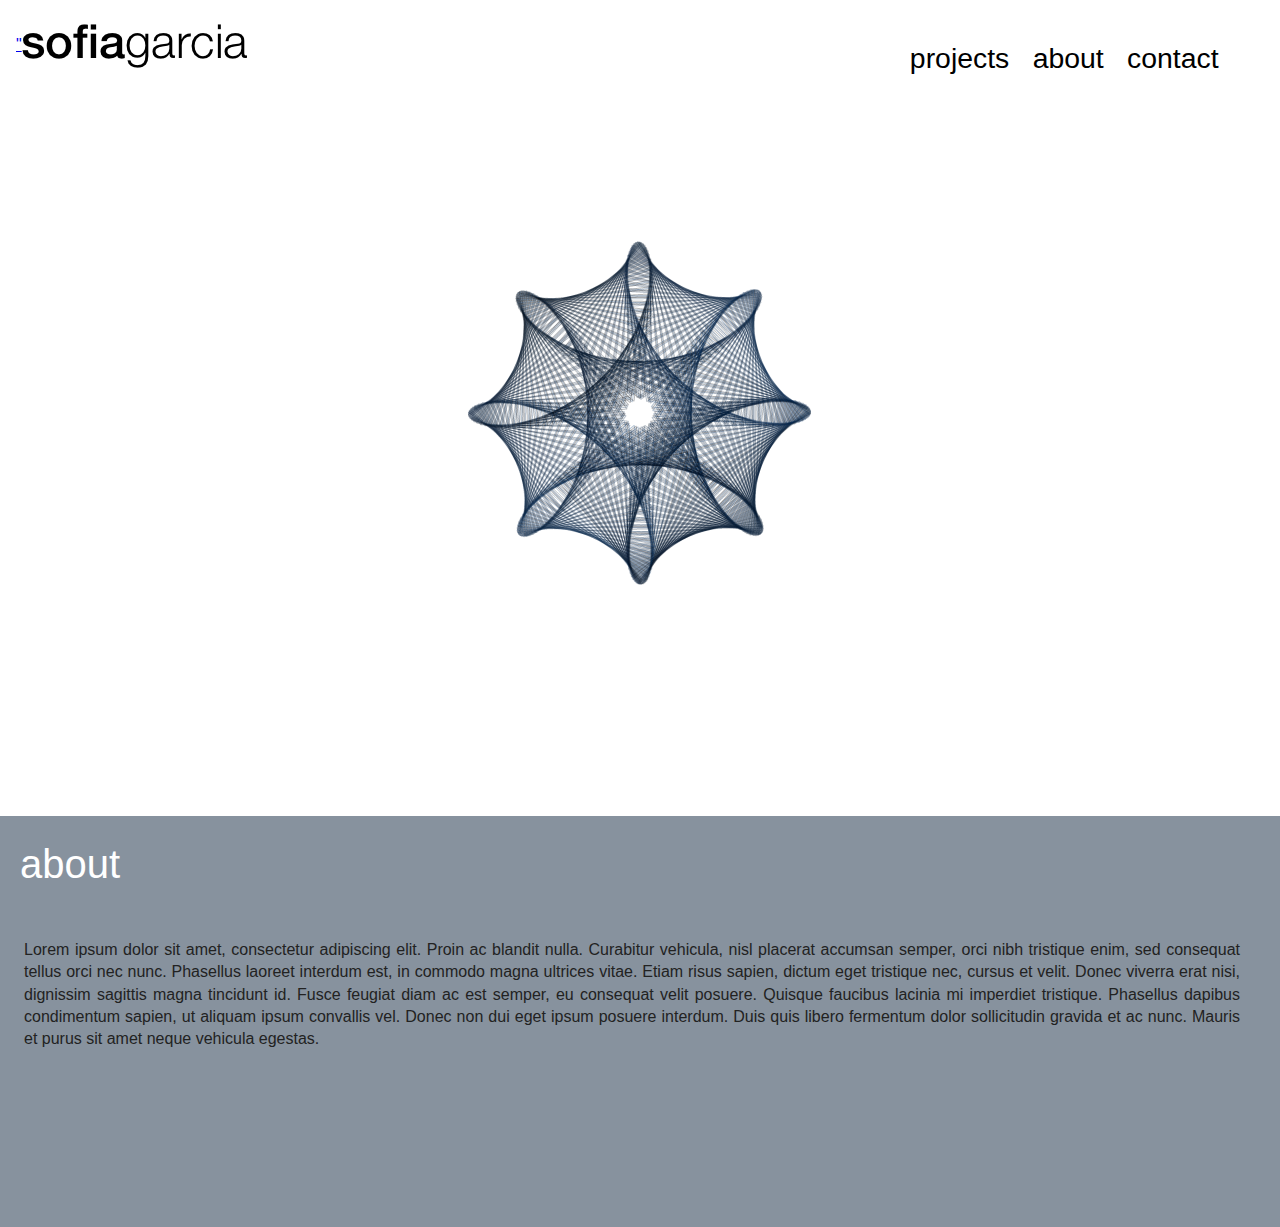
==== about.html @ 65c5f6a7 "website restructure; no longer single page site. home page is image- not interactive yet. other page" ====
<!doctype html>
<html class="no-js" lang="">
    <head>
        <meta charset="utf-8">
        <meta http-equiv="x-ua-compatible" content="ie=edge">
        <title></title>
        <meta name="description" content="">
        <meta name="viewport" content="width=device-width, initial-scale=1">

        <link rel="apple-touch-icon" href="apple-touch-icon.png">
        <!-- Place favicon.ico in the root directory -->

        <link rel="stylesheet" href="css/normalize.css">
        <link rel="stylesheet" href="css/main.css">
        <script src="js/vendor/modernizr-2.8.3.min.js"></script>
        <!-- Latest compiled and minified CSS -->
<link rel="stylesheet" href="https://maxcdn.bootstrapcdn.com/bootstrap/3.3.6/css/bootstrap.min.css" integrity="sha384-1q8mTJOASx8j1Au+a5WDVnPi2lkFfwwEAa8hDDdjZlpLegxhjVME1fgjWPGmkzs7" crossorigin="anonymous">
    </head>
    <body>
        <!--[if lt IE 8]>
            <p class="browserupgrade">You are using an <strong>outdated</strong> browser. Please <a href="http://browsehappy.com/">upgrade your browser</a> to improve your experience.</p>
        <![endif]-->

        <!-- HEADER -->
        <header class="header" id="header">

          <!-- Top Bar Navigation/Logo -->
          <div class="top-bar-nav" id="top-bar-nav">
            <div class="logo" id="logo">
              <a href="index.html">"<img src="img/sofiagarciamin.png" alt="sofiaGARCIA"></a>
            </div>
            <nav>
              <a href="projects.html">projects</a>
              <a href="about.html">about</a>
              <a href="contact.html">contact</a>
            </nav>
          </div>

        </header>


        <!-- ABOUT  -->
       <div class="about" id="about">
         <h1>about</h1>
         <div class="wrapper about" id="about-paragraph">
           <p> Lorem ipsum dolor sit amet, consectetur adipiscing elit. Proin ac blandit nulla. Curabitur vehicula, nisl placerat accumsan semper, orci nibh tristique enim, sed consequat tellus orci nec nunc. Phasellus laoreet interdum est, in commodo magna ultrices vitae. Etiam risus sapien, dictum eget tristique nec, cursus et velit. Donec viverra erat nisi, dignissim sagittis magna tincidunt id. Fusce feugiat diam ac est semper, eu consequat velit posuere. Quisque faucibus lacinia mi imperdiet tristique. Phasellus dapibus condimentum sapien, ut aliquam ipsum convallis vel. Donec non dui eget ipsum posuere interdum. Duis quis libero fermentum dolor sollicitudin gravida et ac nunc. Mauris et purus sit amet neque vehicula egestas.
           </p>
         </div>

       </div>

        <script src="https://code.jquery.com/jquery-1.12.0.min.js"></script>
        <script>window.jQuery || document.write('<script src="js/vendor/jquery-1.12.0.min.js"><\/script>')</script>
        <script src="js/plugins.js"></script>
        <script src="js/main.js"></script>

        <!-- Google Analytics: change UA-XXXXX-X to be your site's ID. -->
        <script>
            (function(b,o,i,l,e,r){b.GoogleAnalyticsObject=l;b[l]||(b[l]=
            function(){(b[l].q=b[l].q||[]).push(arguments)});b[l].l=+new Date;
            e=o.createElement(i);r=o.getElementsByTagName(i)[0];
            e.src='https://www.google-analytics.com/analytics.js';
            r.parentNode.insertBefore(e,r)}(window,document,'script','ga'));
            ga('create','UA-XXXXX-X','auto');ga('send','pageview');
        </script>
    </body>
</html>
---- css/main.css ----
/*! HTML5 Boilerplate v5.3.0 | MIT License | https://html5boilerplate.com/ */

/*
 * What follows is the result of much research on cross-browser styling.
 * Credit left inline and big thanks to Nicolas Gallagher, Jonathan Neal,
 * Kroc Camen, and the H5BP dev community and team.
 */

/* ==========================================================================
   Base styles: opinionated defaults
   ========================================================================== */

html {
    color: #222;
    font-size: 1em;
    line-height: 1.4;
    font-family: "Helvetica Neue", sans-serif;
}

/*
 * Remove text-shadow in selection highlight:
 * https://twitter.com/miketaylr/status/12228805301
 *
 * These selection rule sets have to be separate.
 * Customize the background color to match your design.
 */

::-moz-selection {
    background: #b3d4fc;
    text-shadow: none;
}

::selection {
    background: #b3d4fc;
    text-shadow: none;
}

/*
 * A better looking default horizontal rule
 */

hr {
    display: block;
    height: 1px;
    border: 0;
    border-top: 1px solid #ccc;
    margin: 1em 0;
    padding: 0;
}

/*
 * Remove the gap between audio, canvas, iframes,
 * images, videos and the bottom of their containers:
 * https://github.com/h5bp/html5-boilerplate/issues/440
 */

audio,
canvas,
iframe,
img,
svg,
video {
    vertical-align: middle;
}

/*
 * Remove default fieldset styles.
 */

fieldset {
    border: 0;
    margin: 0;
    padding: 0;
}

/*
 * Allow only vertical resizing of textareas.
 */

textarea {
    resize: vertical;
}

/* ==========================================================================
   Browser Upgrade Prompt
   ========================================================================== */

.browserupgrade {
    margin: 0.2em 0;
    background: #ccc;
    color: #000;
    padding: 0.2em 0;
}

/* ==========================================================================
   First Section: Header
   ========================================================================== */

   header {
     padding: 1em;
     position: relative;
     padding-bottom: 40em;
     background-image: url(../img/swirlcode.png);
     background-repeat: no-repeat;
     background-position: center;
     background-origin: border-box;
     box-shadow: 3px;
   }

   #logo {
     text-align: center;
     padding-top: 0.5em;
   }

   nav {
     margin: 1em;
     margin-right: 1em;
     text-align: center;
     display: inline-flex;

   }

   nav a:link {
     /*position: absolute;*/
       text-decoration: none;
       color: #000;
       font-family: "Helvetica Neue", sans-serif;
       font-size: 1.25em;
       font-weight: 200;
       padding-left: 0.6em;

     }





     /* ==========================================================================
        Second Section: about
        ========================================================================== */


             #about{
               background-color: rgba(16, 37, 62, 0.5);
               padding-bottom: 10em;
               background-origin: border-box;
               box-shadow: 3px;
             }
             #about h1 {
               font-family: "Helvetica Neue", sans-serif;
               font-size: 2.5em;
               font-weight: 100;
               margin-top: 0;
               padding: 0.5em;
               color: #fff;
             }

             #about-paragraph p {
               margin-left: 1.5em;
               margin-right: 2.5em;
               text-align: justify;
             }

     /* ==========================================================================
         Third Section: Projects
        ========================================================================== */
        #projects{
          background-color: rgba(138, 56, 56, 0.5);
          padding-bottom: 20em;
          background-origin: border-box;
          box-shadow: 3px;
        }
        #projects h1 {
          font-family: "Helvetica Neue", sans-serif;
          font-size: 2.5em;
          font-weight: 100;
          margin-top: 0;
          padding: 0.5em;
          color: #fff;
        }

        #box {
         width: 25%;
         padding-bottom: 25%;
         background: #00F;
         color: #FFF;
         position: relative;
      }
      #innerContent {
         position: absolute;
         left: 10px;
         right: 10px;
         top: 10px;
         bottom: 10px;
         background: #66F;
      }

      /* ==========================================================================
          Fourth Section: Contact
         ========================================================================== */

         #contact{
          background-color: rgba(37, 42, 27,0.8);
          padding-bottom: 30em;
         }

         #contact h1 {
           font-family: "Helvetica Neue", sans-serif;
           font-size: 2.5em;
           font-weight: 100;
           margin-top: 0;
           padding: 0.5em;
           color: #fff;
         }



/* ==========================================================================
   Helper classes
   ========================================================================== */

/*
 * Hide visually and from screen readers
 */

.hidden {
    display: none !important;
}

/*
 * Hide only visually, but have it available for screen readers:
 * http://snook.ca/archives/html_and_css/hiding-content-for-accessibility
 */

.visuallyhidden {
    border: 0;
    clip: rect(0 0 0 0);
    height: 1px;
    margin: -1px;
    overflow: hidden;
    padding: 0;
    position: absolute;
    width: 1px;
}

/*
 * Extends the .visuallyhidden class to allow the element
 * to be focusable when navigated to via the keyboard:
 * https://www.drupal.org/node/897638
 */

.visuallyhidden.focusable:active,
.visuallyhidden.focusable:focus {
    clip: auto;
    height: auto;
    margin: 0;
    overflow: visible;
    position: static;
    width: auto;
}

/*
 * Hide visually and from screen readers, but maintain layout
 */

.invisible {
    visibility: hidden;
}

/*
 * Clearfix: contain floats
 *
 * For modern browsers
 * 1. The space content is one way to avoid an Opera bug when the
 *    `contenteditable` attribute is included anywhere else in the document.
 *    Otherwise it causes space to appear at the top and bottom of elements
 *    that receive the `clearfix` class.
 * 2. The use of `table` rather than `block` is only necessary if using
 *    `:before` to contain the top-margins of child elements.
 */

.clearfix:before,
.clearfix:after {
    content: " "; /* 1 */
    display: table; /* 2 */
}

.clearfix:after {
    clear: both;
}


/* ==========================================================================
   ! MEDIA QUERY !
   ========================================================================== */

/*

   /* Desktop and iPad/Tablet specific styles. */
   @media only screen and (min-width : 850px) {

       #logo {
         display: inline-block;
         float: left;
       }

       header{
         padding-bottom: 50em;
       }

       nav {
         margin: 1em;
         margin-right: 2em;
         display: inline-block;
         float: right;
         font-size: 1.42em
       }
   }


   /*Small Desktop or Laptop*/


   /* iPad/Tablet specific styles. */
   @media only screen and (min-device-width: 768px) and (max-device-width: 1024px) {
       #logo {
         display: inline-block;
         float: left;
       }

       nav {
         margin: 1em;
         margin-right: 2em;
         display: inline-block;
         float: right;
         font-size: 1.45em
       }
       header{
         /*background-color: #13b6aa; /*blue*/
       }
   }


   /* Mobile specific styles */
   @media only screen and (max-width: 35em) {

   }


/* ==========================================================================
   Print styles.
   Inlined to avoid the additional HTTP request:
   http://www.phpied.com/delay-loading-your-print-css/
   ========================================================================== */

@media print {
    *,
    *:before,
    *:after,
    *:first-letter,
    *:first-line {
        background: transparent !important;
        color: #000 !important; /* Black prints faster:
                                   http://www.sanbeiji.com/archives/953 */
        box-shadow: none !important;
        text-shadow: none !important;
    }

    a,
    a:visited {
        text-decoration: underline;
    }

    a[href]:after {
        content: " (" attr(href) ")";
    }

    abbr[title]:after {
        content: " (" attr(title) ")";
    }

    /*
     * Don't show links that are fragment identifiers,
     * or use the `javascript:` pseudo protocol
     */

    a[href^="#"]:after,
    a[href^="javascript:"]:after {
        content: "";
    }

    pre,
    blockquote {
        border: 1px solid #999;
        page-break-inside: avoid;
    }

    /*
     * Printing Tables:
     * http://css-discuss.incutio.com/wiki/Printing_Tables
     */

    thead {
        display: table-header-group;
    }

    tr,
    img {
        page-break-inside: avoid;
    }

    img {
        max-width: 100% !important;
    }

    p,
    h2,
    h3 {
        orphans: 3;
        widows: 3;
    }

    h2,
    h3 {
        page-break-after: avoid;
    }
}
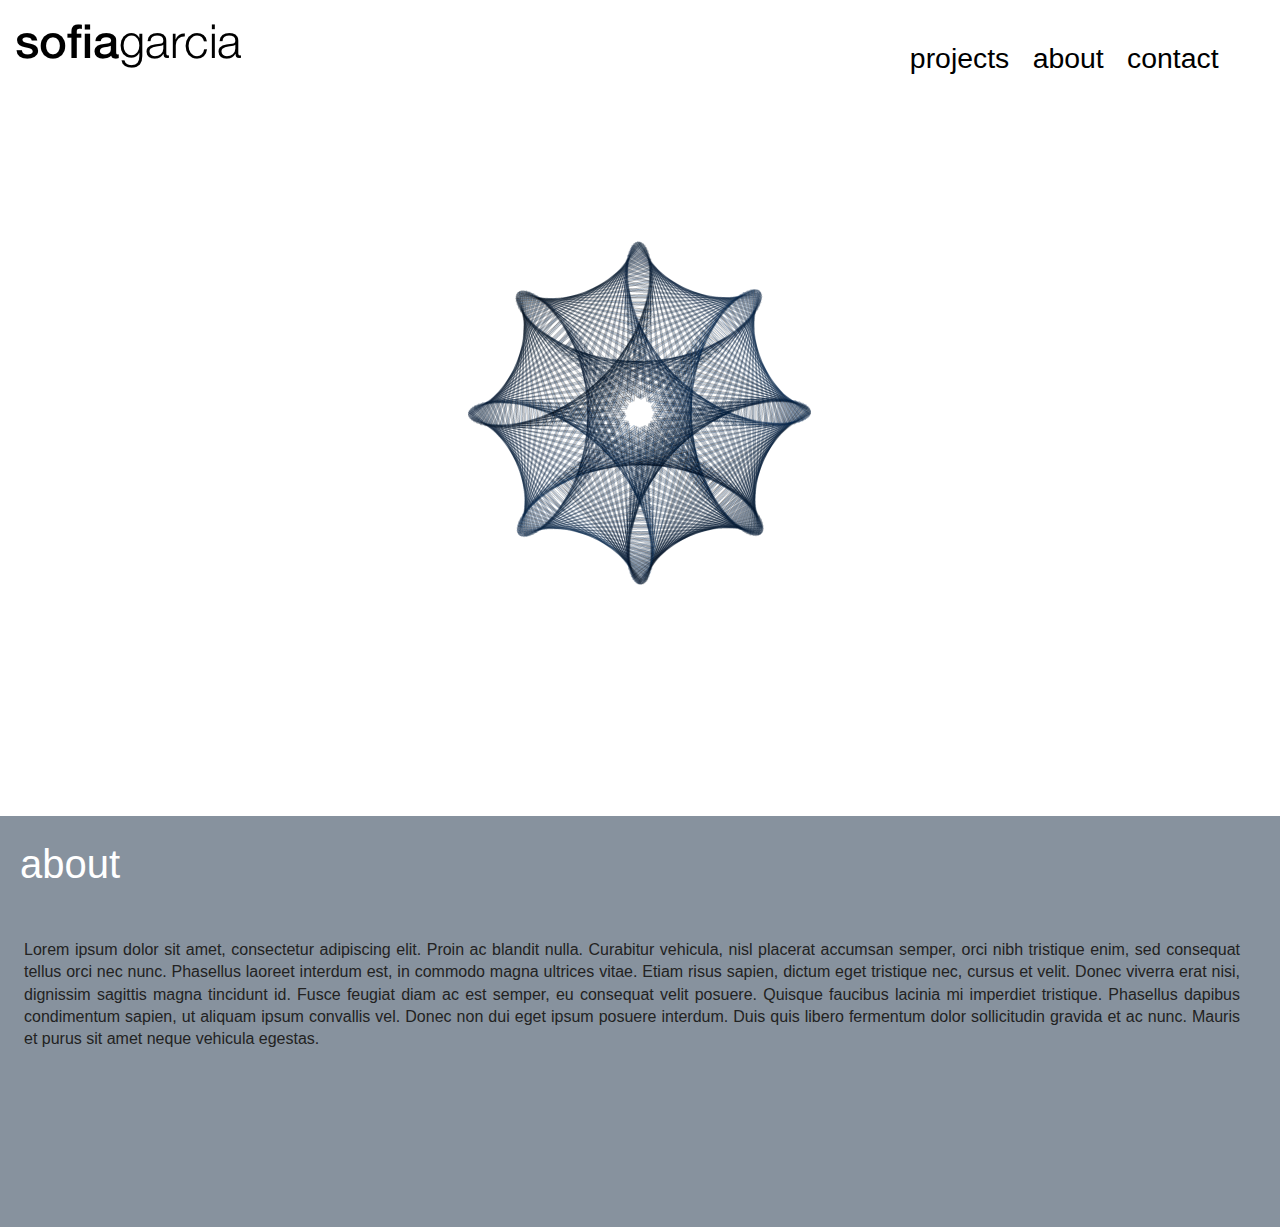
==== commit 805b1cb1: "deleted accidental quotation on each page; working on project page with header" ====
--- a/about.html
+++ b/about.html
@@ -27,7 +27,7 @@
           <!-- Top Bar Navigation/Logo -->
           <div class="top-bar-nav" id="top-bar-nav">
             <div class="logo" id="logo">
-              <a href="index.html">"<img src="img/sofiagarciamin.png" alt="sofiaGARCIA"></a>
+              <a href="index.html"><img src="img/sofiagarciamin.png" alt="sofiaGARCIA"></a>
             </div>
             <nav>
               <a href="projects.html">projects</a>
